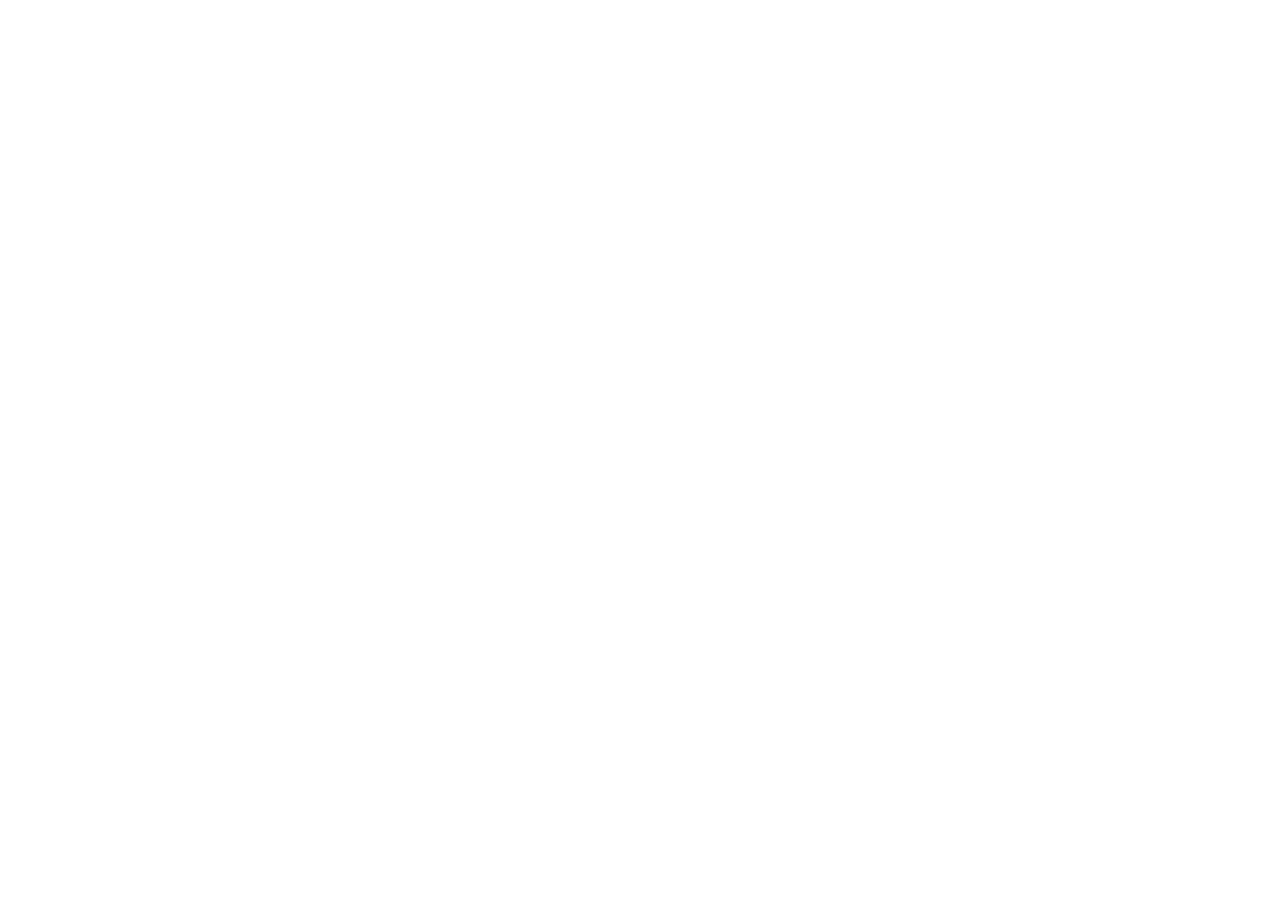
==== index.html @ 73f8770a "first commit" ====
<!DOCTYPE html>
<html lang="en">
<head>
    <meta charset="UTF-8">
    <meta name="viewport" content="width=device-width, initial-scale=1.0">
    <title>Document</title>
</head>
<body>
    
</body>
</html>
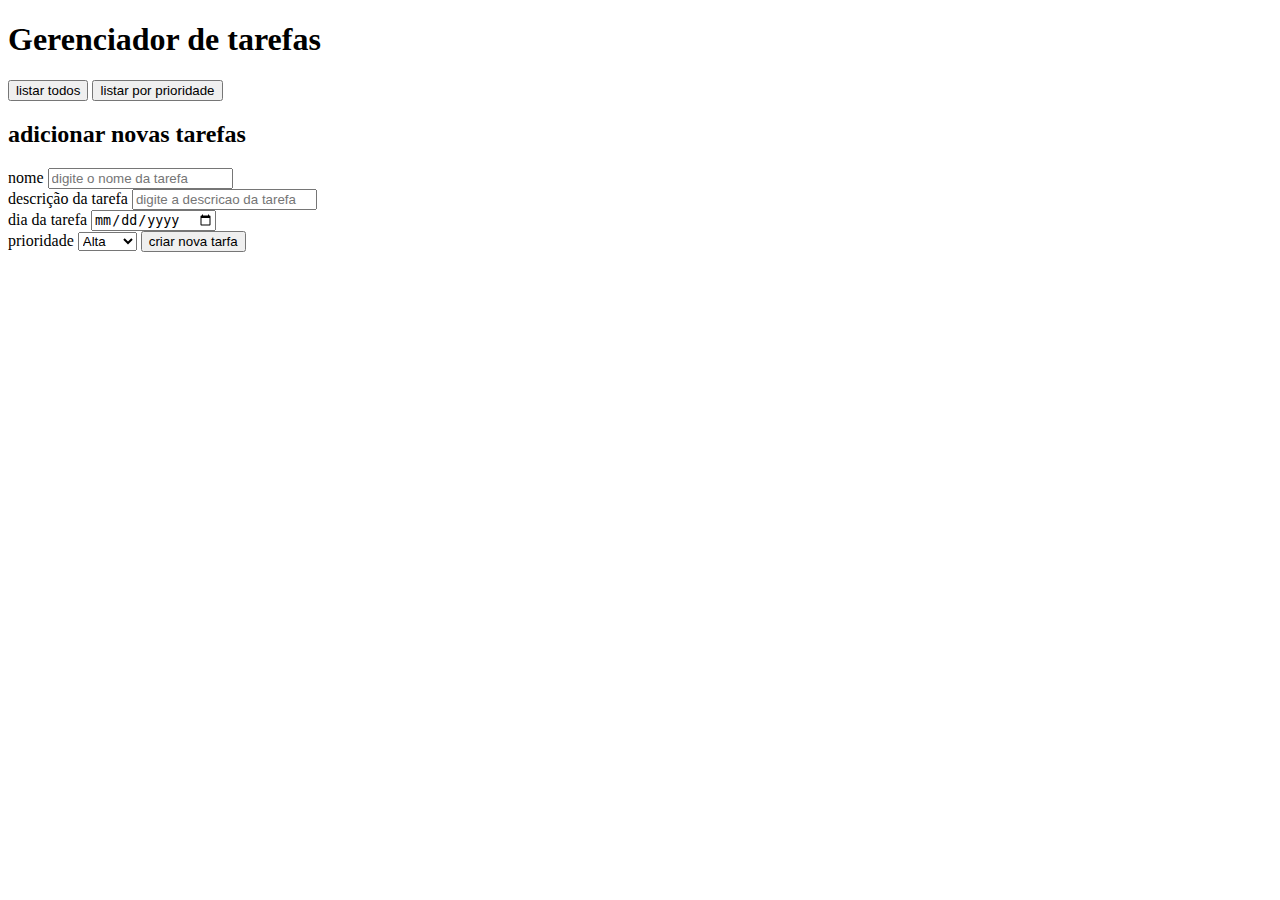
==== commit 419fc7d0: "update" ====
--- a/index.html
+++ b/index.html
@@ -3,9 +3,35 @@
 <head>
     <meta charset="UTF-8">
     <meta name="viewport" content="width=device-width, initial-scale=1.0">
-    <title>Document</title>
+    <title>Gerenciador de Tarefas</title>
 </head>
 <body>
-    
+    <footer>
+        <h1>Gerenciador de tarefas</h1>
+        <button>listar todos</button>
+        <button>listar por prioridade </button>
+    </footer>
+    <main>
+        <h2>adicionar novas tarefas</h2>
+        <form id="newTask">
+            <label for="name">nome</label>
+            <input type="text" placeholder="digite o nome da tarefa" id="name">
+            <br>
+            <label for="description">descrição da tarefa</label>
+            <input type="text" placeholder="digite a descricao da tarefa" id="description">
+            <br>
+            <label for="date">dia da tarefa</label>
+            <input type="date" name="dateConlusion" id="dateConlusion">
+            <br>
+            <label for="prioridade">prioridade</label>
+            <select name="priority" id="priority">
+                <option value="ALTA">Alta</option>
+                <option value="MEDIA">Media</option>
+                <option value="BAIXA">Baixa</option>
+            </select>
+            <button type="submit">criar nova tarfa</button>
+        </form>
+    </main>
+    <script src="js/main.js"></script>
 </body>
-</html>+</html>
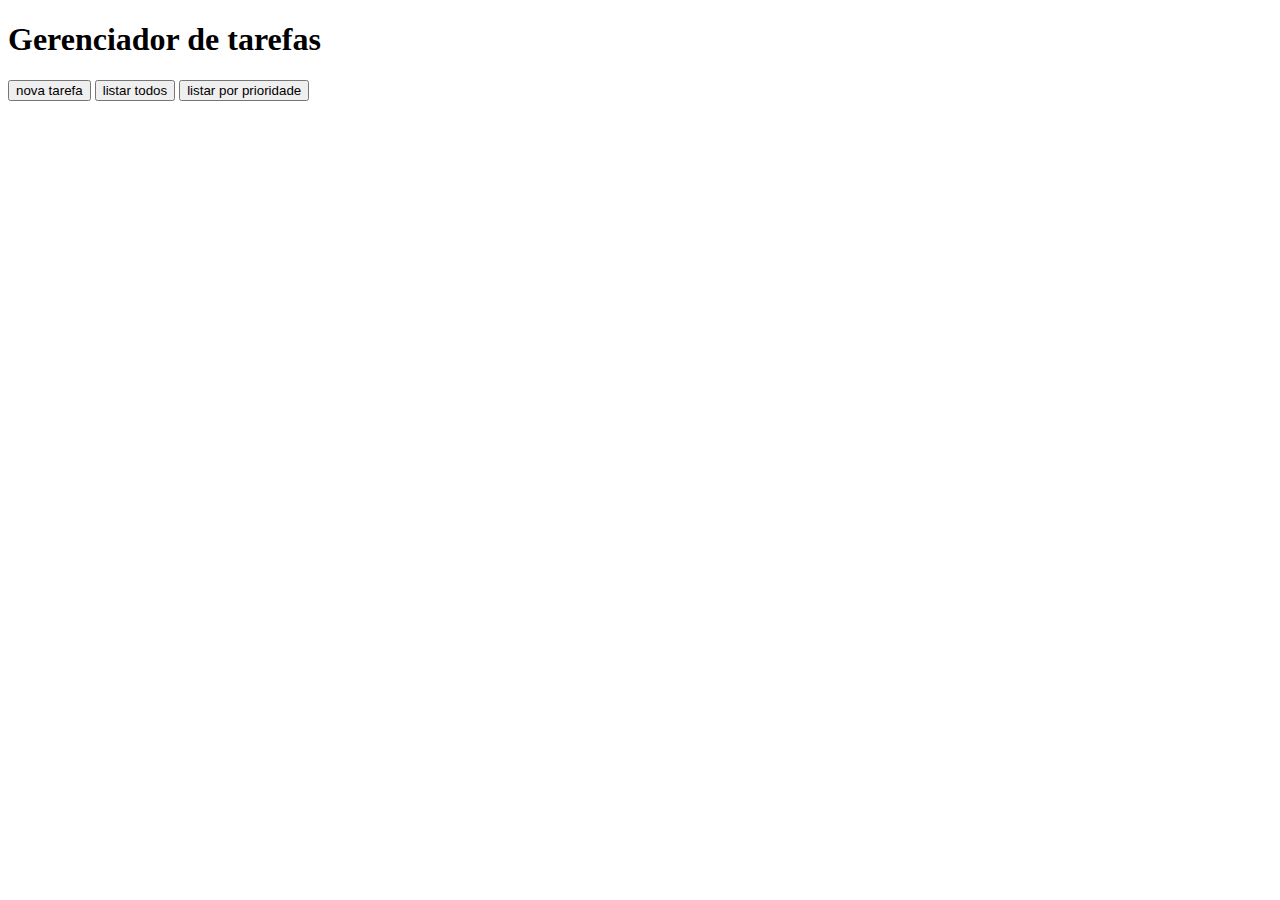
==== commit 1070c836: "update" ====
--- a/index.html
+++ b/index.html
@@ -3,17 +3,19 @@
 <head>
     <meta charset="UTF-8">
     <meta name="viewport" content="width=device-width, initial-scale=1.0">
+    <link rel="stylesheet" href="/styles/style.css">
     <title>Gerenciador de Tarefas</title>
 </head>
 <body>
     <footer>
         <h1>Gerenciador de tarefas</h1>
-        <button>listar todos</button>
+        <button id="newTaskButton">nova tarefa</button>
+        <button onclick="listAll()">listar todos</button>
         <button>listar por prioridade </button>
     </footer>
     <main>
-        <h2>adicionar novas tarefas</h2>
-        <form id="newTask">
+        <form id="formNewTask" style="display: none;">
+            <h2>adicionar novas tarefas</h2>
             <label for="name">nome</label>
             <input type="text" placeholder="digite o nome da tarefa" id="name">
             <br>
@@ -31,7 +33,11 @@
             </select>
             <button type="submit">criar nova tarfa</button>
         </form>
+
+        <div id="taskDiv" class="taskDiv" style="display: none;"> </div>
+
     </main>
+    <script src="js/acoes.js"></script>
     <script src="js/main.js"></script>
 </body>
 </html>
--- a/styles/style.css
+++ b/styles/style.css
@@ -0,0 +1,3 @@
+.taskDiv{
+    border-style: solid;
+}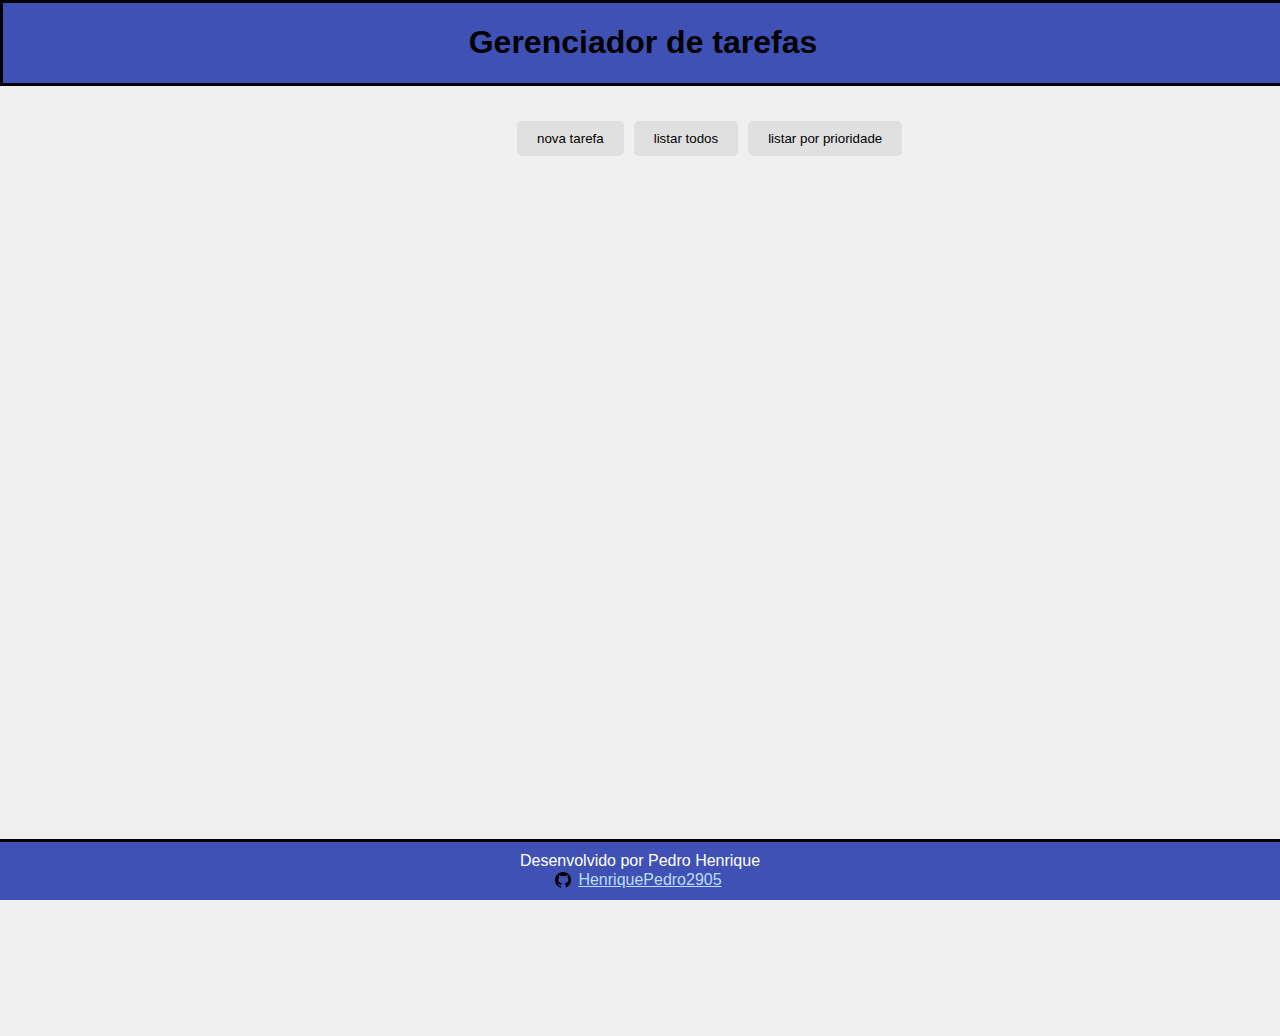
==== commit 97801cd8: "update" ====
--- a/index.html
+++ b/index.html
@@ -7,14 +7,18 @@
     <title>Gerenciador de Tarefas</title>
 </head>
 <body>
-    <footer>
+    <header>
         <h1>Gerenciador de tarefas</h1>
-        <button id="newTaskButton">nova tarefa</button>
-        <button onclick="listAll()">listar todos</button>
-        <button>listar por prioridade </button>
-    </footer>
+    </header>
     <main>
-        <form id="formNewTask" style="display: none;">
+        
+        <div class="buttons">
+            <button id="newTaskButton">nova tarefa</button>
+            <button onclick="listAll(0)">listar todos</button>
+            <button onclick="listAll(1)">listar por prioridade </button>
+        </div>
+
+        <form id="formNewTask" class="formNewTask" style="display: none;">
             <h2>adicionar novas tarefas</h2>
             <label for="name">nome</label>
             <input type="text" placeholder="digite o nome da tarefa" id="name">
@@ -34,10 +38,17 @@
             <button type="submit">criar nova tarfa</button>
         </form>
 
-        <div id="taskDiv" class="taskDiv" style="display: none;"> </div>
+        <div id="taskDiv" class="taskDiv" style="display: none;"></div>
 
     </main>
-    <script src="js/acoes.js"></script>
+
+    <footer>
+        <p>Desenvolvido por Pedro Henrique</p>
+        <div class="github">
+            <img src="icons/icons8-github-30.png" alt="icon-github">
+            <a href="https://github.com/HenriquePedro2905">HenriquePedro2905</a>
+        </div>
+    </footer>
     <script src="js/main.js"></script>
 </body>
 </html>
--- a/styles/style.css
+++ b/styles/style.css
@@ -1,3 +1,129 @@
+body{
+    font-family: Arial, sans-serif;
+    margin: 0;
+    padding: 0;
+    background-color: #f0f0f0;
+}
+
+header{
+    width: 100%;
+    background-color: #3f51b5;
+    border-style: solid;
+    margin-bottom: 10px;
+    display: flex;
+    text-align: center;
+    justify-content: center;
+}
+
+
+main {
+    display: grid;
+    grid-template-columns: repeat(auto-fit, minmax(250px, 1fr)); /* Adjust minmax values for desired width */
+    gap: 20px;
+    min-height: 100vh;
+    padding: 20px;
+}
+
+.buttons{
+    display: flex;
+    align-items: center;
+    justify-content: center;
+    position: absolute;
+    left: 40%;
+}
+
+button{
+    background-color: #e0e0e0;
+    border: none;
+    padding: 10px 20px;
+    border-radius: 5px;
+    cursor: pointer;
+    margin: 5px;
+}
+
+button:hover {
+    background-color: #cccccc;
+  }
+
+.formNewTask{
+    border-radius: 5px  ;
+    width: 350px;
+    height: 400px;
+    border-style: solid;
+    margin-bottom: 5px;
+    font-weight: bold;
+}
+
+#formNewTask input, #formNewTask select {
+    width: 90%;
+    padding: 10px;
+    border: 1px solid #ccc;
+    border-radius: 3px;
+    margin-bottom: 10px;
+  }
+
 .taskDiv{
-    border-style: solid;
+    margin-bottom: 20px;
+    margin-top: 20px;
+    width: auto;
+    border-radius: 5px;
+    padding: 20px;
+    display: flex;
+    flex-direction: column;
+}
+
+.taskElement{
+    border-radius: 5px;
+    margin: 10px;
+    border-style: solid; 
+}
+
+.name-task,
+.description-task,
+.date-task,
+.status-task,
+.nao-sei{
+    font-size: 20px;
+    font-family: sans-serif;
+}
+
+footer{
+    left: 0;
+    bottom: 0;
+    width: 100%;
+    background-color: #3f51b5;
+    color: #fff; /* Cor do texto */
+    text-align: center; /* Alinhamento centralizado */
+    padding: 10px 0; /* Espaçamento interno */
+    font-family: Arial, sans-serif; /* Fonte */
+    border-top: 3px solid #000; /* Borda superior */
+    position: fixed;
+}
+
+footer p{
+    margin: 0;
+    font-size: 16px;
+}
+
+.github{
+    display: flex;
+    justify-content: center;
+    align-items: center;
+    margin-right: 5px;
+}
+
+.github img {
+    width: 20px;
+    height: 20px;
+    margin-right: 5px;
+}
+
+.github a{
+    color: #bbdefb;
+    text-decoration: underline;
+    font-size: 16px;
+}
+
+.github a:hover{
+    text-decoration: underline;
 }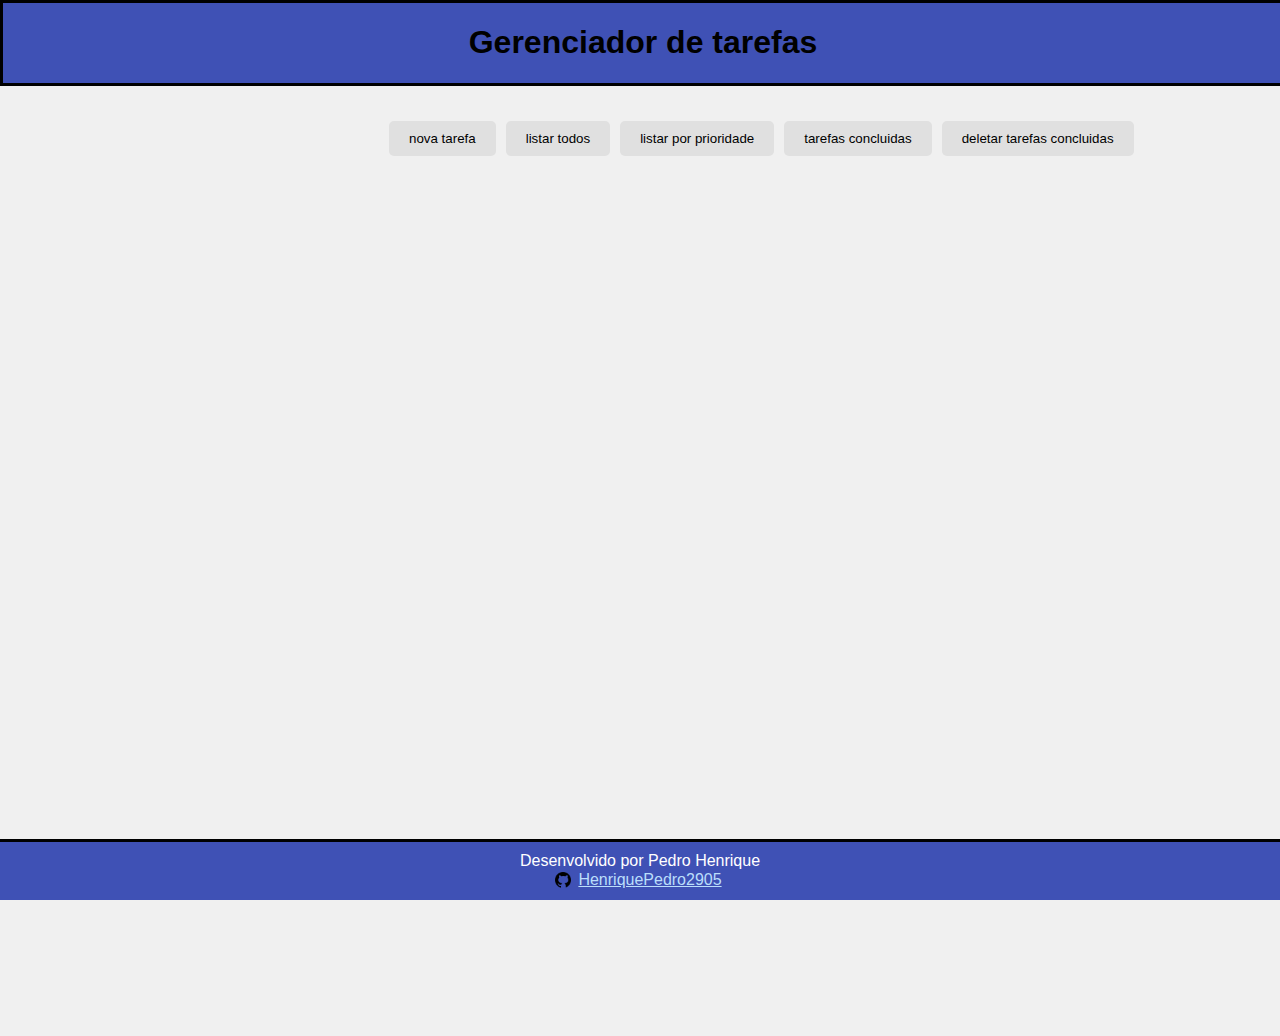
==== commit 777e7efe: "update" ====
--- a/index.html
+++ b/index.html
@@ -14,12 +14,14 @@
         
         <div class="buttons">
             <button id="newTaskButton">nova tarefa</button>
-            <button onclick="listAll(0)">listar todos</button>
-            <button onclick="listAll(1)">listar por prioridade </button>
+            <button onclick="list(0)">listar todos</button>
+            <button onclick="list(1)">listar por prioridade </button>
+            <button onclick="list(2)">tarefas concluidas </button>
+            <button onclick="deleteTask(1)">deletar tarefas concluidas </button>
         </div>
 
         <form id="formNewTask" class="formNewTask" style="display: none;">
-            <h2>adicionar novas tarefas</h2>
+            <h2 id="tituloForm">adicionar novas tarefas</h2>
             <label for="name">nome</label>
             <input type="text" placeholder="digite o nome da tarefa" id="name">
             <br>
--- a/styles/style.css
+++ b/styles/style.css
@@ -29,7 +29,7 @@
     align-items: center;
     justify-content: center;
     position: absolute;
-    left: 40%;
+    left: 30%;
 }
 
 button{
@@ -46,6 +46,9 @@
   }
 
 .formNewTask{
+    position: absolute;
+    top: 30%;
+    left: 40%;
     border-radius: 5px  ;
     width: 350px;
     height: 400px;
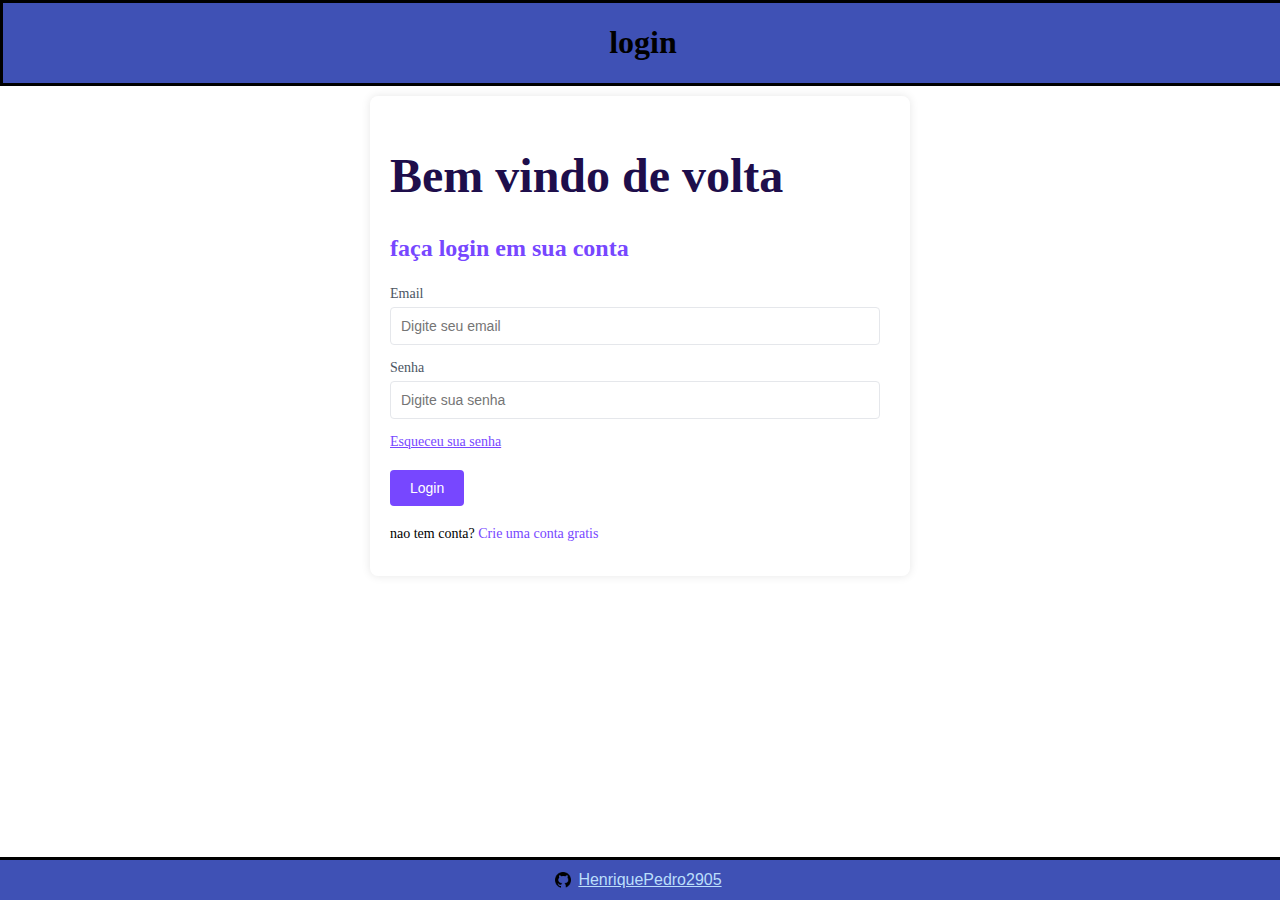
==== commit c63051e6: "addLogin" ====
--- a/index.html
+++ b/index.html
@@ -3,54 +3,69 @@
 <head>
     <meta charset="UTF-8">
     <meta name="viewport" content="width=device-width, initial-scale=1.0">
-    <link rel="stylesheet" href="/styles/style.css">
-    <title>Gerenciador de Tarefas</title>
+    <title>Document</title>
+    <link rel="stylesheet" href="/styles/formLogin.css">
 </head>
 <body>
     <header>
-        <h1>Gerenciador de tarefas</h1>
+        <h1>login</h1>
     </header>
+    
     <main>
-        
-        <div class="buttons">
-            <button id="newTaskButton">nova tarefa</button>
-            <button onclick="list(0)">listar todos</button>
-            <button onclick="list(1)">listar por prioridade </button>
-            <button onclick="list(2)">tarefas concluidas </button>
-            <button onclick="deleteTask(1)">deletar tarefas concluidas </button>
+        <div class="login-Container" id="loginContainer" >
+            <div class="login-header">
+                <h1>Bem vindo de volta</h1>
+                <p>faça login em sua conta</p>
+            </div>
+            <form id="login-form">
+                <div class="input-group">
+                    <label for="email">Email</label>
+                    <input type="email" name="email" id="email" placeholder="Digite seu email">
+                </div>
+                <div class="input-group">
+                    <label for="password">Senha</label>
+                    <input type="password" name="password" id="password" placeholder="Digite sua senha">
+                </div>
+                <a href="#" class="forgot-password">Esqueceu sua senha</a>
+                <button type="submit" class="submit-btn">Login</button>
+            </form>
+            <div class="signup">
+                <p>nao tem conta? <a href="#" id="signUpLink">Crie uma conta gratis</a></p>
+            </div>
         </div>
 
-        <form id="formNewTask" class="formNewTask" style="display: none;">
-            <h2 id="tituloForm">adicionar novas tarefas</h2>
-            <label for="name">nome</label>
-            <input type="text" placeholder="digite o nome da tarefa" id="name">
-            <br>
-            <label for="description">descrição da tarefa</label>
-            <input type="text" placeholder="digite a descricao da tarefa" id="description">
-            <br>
-            <label for="date">dia da tarefa</label>
-            <input type="date" name="dateConlusion" id="dateConlusion">
-            <br>
-            <label for="prioridade">prioridade</label>
-            <select name="priority" id="priority">
-                <option value="ALTA">Alta</option>
-                <option value="MEDIA">Media</option>
-                <option value="BAIXA">Baixa</option>
-            </select>
-            <button type="submit">criar nova tarfa</button>
-        </form>
-
-        <div id="taskDiv" class="taskDiv" style="display: none;"></div>
-
+        <div class="register-container" id="registerContainer" style="display: none;">
+            <div class="register-header">
+                <h1>Registre-se</h1>
+                <p>Crie sua conta</p>
+            </div>
+            <form id="registerForm">
+                <div class="input-group">
+                    <label for="name">Nome</label>
+                    <input type="text" name="name" id="name" placeholder="Digite seu nome">
+                </div>
+                <div class="input-group">
+                    <label for="email">Email</label>
+                    <input type="email" name="email" id="registerEmail" placeholder="Digite seu email">
+                </div>
+                <div class="input-group">
+                    <label for="password">Senha</label>
+                    <input type="password" name="password" id="registerPassword" placeholder="Digite sua senha">
+                </div>
+                <button type="submit" class="submit-btn">Registre-se</button>
+            </form>
+            <div class="login">
+                <p>ja tem uma conta? <a href="#" id="loginLink">Faça login aqui!</a></p>
+            </div>
     </main>
-
+    
     <footer>
-        <p>Desenvolvido por Pedro Henrique</p>
         <div class="github">
             <img src="icons/icons8-github-30.png" alt="icon-github">
             <a href="https://github.com/HenriquePedro2905">HenriquePedro2905</a>
         </div>
     </footer>
-    <script src="js/main.js"></script>
+    <script src="/js/Login.js"></script>
+    <script src="/js/FormsToggle.js"></script>
 </body>
-</html>
+</html>--- a/styles/formLogin.css
+++ b/styles/formLogin.css
@@ -0,0 +1,136 @@
+body{
+    margin: 0;
+    padding: 0;
+}
+header{
+    width: 100%;
+    background-color: #3f51b5;
+    border-style: solid;
+    margin-bottom: 10px;
+    display: flex;
+    text-align: center;
+    justify-content: center;
+}
+
+.login-Container, .register-container{
+    max-width: 500px;
+    margin: 0 auto;
+    padding: 20px;
+    background-color: white;
+    border-radius: 8px;
+    box-shadow: 0 0 10px rgb(0, 0, 0, 0.1);
+}
+
+.login-header, .register-header{
+    font-size: 24px;
+    font-weight: bold;
+    color: #1e0e4b;
+}
+
+.login-header p, .register-header p{
+    color: #7747ff;
+}
+
+.input-group {
+    margin-bottom: 15px;
+    text-align: left;
+}
+
+.input-group label {
+    display: block;
+    font-size: 14px;
+    color: #4b5563;
+    margin-bottom: 5px;
+}
+
+.input-group input {
+    width: calc(100% - 32px);
+    padding: 10px;
+    border: 1px solid #e5e7eb;
+    border-radius: 4px;
+    font-size: 14px;
+    outline: none;
+    transition: border-color 0.2s;
+}
+
+.input-group input:focus {
+    border-color: #1f2937;
+}
+
+.forgot-password {
+    display: block;
+    font-size: 14px;
+    color: #7747ff;
+    margin-bottom: 20px;
+    text-align: left;
+}
+
+.submit-btn {
+    background-color: #7747ff;
+    color: white;
+    padding: 10px 20px;
+    border: none;
+    border-radius: 4px;
+    cursor: pointer;
+    font-size: 14px;
+    transition: background-color 0.2s;
+}
+
+.submit-btn:hover{
+    background-color: #5b38cc;
+}
+
+.signup, .login{
+    margin-top: 20px;
+}
+
+.signup p, .login p {
+    font-size: 14px;
+}
+
+.signup a, .login a {
+    color: #7747ff;
+    text-decoration: none;
+}
+
+
+footer{
+    left: 0;
+    bottom: 0;
+    width: 100%;
+    background-color: #3f51b5;
+    color: #fff; /* Cor do texto */
+    text-align: center; /* Alinhamento centralizado */
+    padding: 10px 0; /* Espaçamento interno */
+    font-family: Arial, sans-serif; /* Fonte */
+    border-top: 3px solid #000; /* Borda superior */
+    position: fixed;
+}
+
+footer p{
+    margin: 0;
+    font-size: 16px;
+}
+
+.github{
+    display: flex;
+    justify-content: center;
+    align-items: center;
+    margin-right: 5px;
+}
+
+.github img {
+    width: 20px;
+    height: 20px;
+    margin-right: 5px;
+}
+
+.github a{
+    color: #bbdefb;
+    text-decoration: underline;
+    font-size: 16px;
+}
+
+.github a:hover{
+    text-decoration: underline;
+}